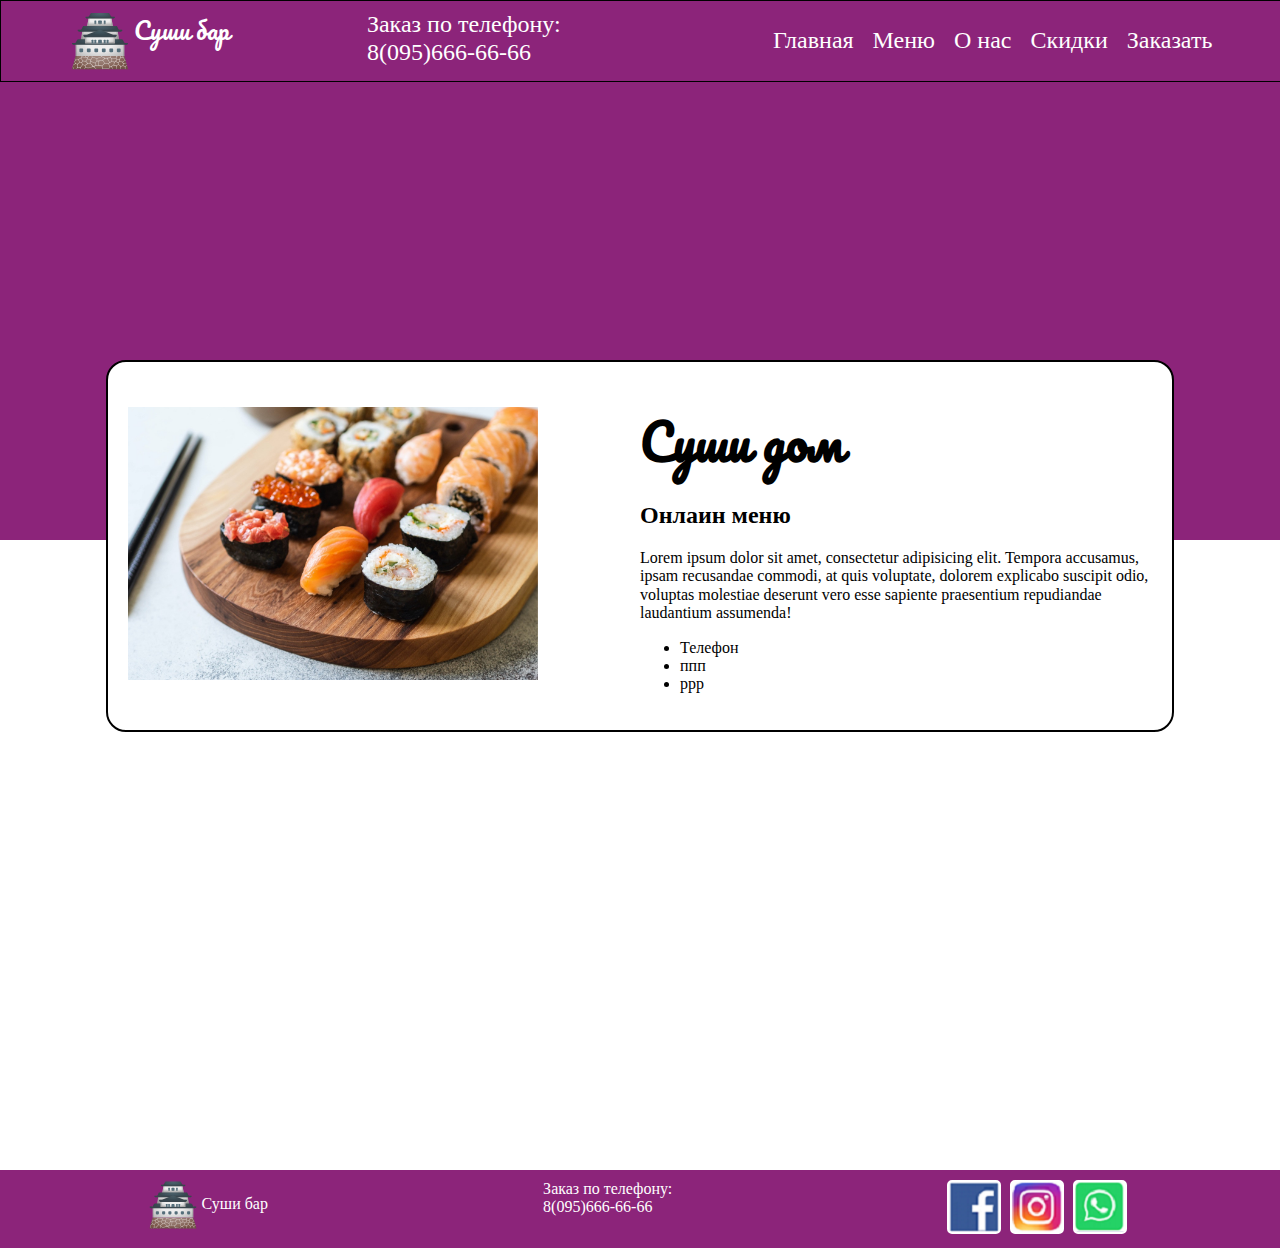
==== index.html @ 568a6767 "Загружены: главная(header, footer)" ====
<!DOCTYPE html>
<html lang="en">
<head>
  <meta charset="UTF-8">
  <meta name="viewport" content="width=device-width, initial-scale=1.0">
  <meta http-equiv="X-UA-Compatible" content="ie=edge">
  <link rel="stylesheet" href="css/normalize.css">
  <link rel="stylesheet" href="css/style.css">

  <title>Суши на дом</title>
</head>
<body>
  <header>
    <div class="header">
      <div class="logo">
        <img src="img/logo.svg" alt="">
        <span>Суши бар</span>
      </div>
      <div class="contact">Заказ по телефону:<br> 8(095)666-66-66</div>
      <div class="menu">
        <div class="conteiner">
            <div class="center">
          <input type="checkbox"id="menu-checkbox">
          <nav role="navigation">
            <label for="menu-checkbox" class="toogle-button" data-open="&#9776;" data-close="&#10006;"></label>
            <ul class="main-menu">
              <li>
                <a href="#">Главная</a>
              </li>
              <li><a href="#">Меню</a></li>
              <li><a href="#">О нас</a></li>
              <li><a href="#">Скидки</a></li>
              <li><a href="order.html">Заказать</a></li>
            </ul>
          </nav>
        </div>
      </div>

      </div>
    </div>

  </header>
  <main>
    <section class="home">
      <div class="home_img">
        <img src="img/pochemu-sushi.jpg" alt="foto">

      </div>
      <div class="home_text">
        <h1>Суши дом</h1>
        <h2>Онлаин меню</h2>
        <p>Lorem ipsum dolor sit amet, consectetur adipisicing elit. Tempora
          accusamus, ipsam recusandae commodi, at quis voluptate, dolorem
           explicabo suscipit odio, voluptas molestiae deserunt vero esse
           sapiente praesentium repudiandae laudantium assumenda!
         </p>
         <ul>
           <li>Телефон</li>
           <li>ппп</li>
           <li>ррр</li>
         </ul>
      </div>
    </section>

  </main>
  <footer>
    <div class="footer">
      <div class="logo">
        <img src="img/logo.svg" alt="">
        <span>Суши бар</span>
      </div>
      <div class="contact">Заказ по телефону:<br> 8(095)666-66-66
      </div>
      <div class="social">
        <a href="#"> <span class="icon icon1"></span></a>
        <a href="#"> <span class="icon icon2"></span></a>
        <a href="#"> <span class="icon icon3"></span></a>
      </div>
    </div>
    <div class="copy">

    </div>

  </footer>

</body>
</html>
---- css/style.css ----
@import url('https://fonts.googleapis.com/css2?family=Pacifico&display=swap');

body{
  width: 100%;

}
header{
  width: 100%;
  height: 60vh;
  background-color: #8c247a;
  position: relative;
}
header .header{
  width: 100%;
  color:#fff;
  background-color: #8c247a;
  border: 1px solid #000;
  position: sticky;
  top: 0;
  z-index: 5;
  display: flex;
  justify-content: space-around;
  align-items: flex-start;
}

header .header .logo img{
  width: 60px;
  vertical-align: middle;
  margin-top: 10px;
}

header .header .logo span{
  font-size: 1.5em;
  font-family: 'Pacifico', cursive;
}

header .header .contact{
  font-size: 1.5em;
  margin-top: 10px;
}

main{
  width: 100%;
  height: 90vh;
}

/* меню */
.conteiner{
  width: 100%;
  padding: 10px;
  /* background-color:#8ec6df; */
  position: relative;
}

.main-menu{
  list-style: none;
  text-align: center;
}

.main-menu li{
  display: inline-block;
  margin-left: 15px;

}

.main-menu li a{
  text-decoration: none;
  color:#fff;
  display: block;
  font-size: 24px;

}
.main-menu li a:hover{
  border-bottom: 2px solid #fff;
  transition: 0.6s;

}
.toogle-button, #menu-checkbox{
  display: none;
font-size: 40px;
}


/* главная */
section.home{
  width: 80%;
  position: relative;
  z-index: 1;
  margin: -180px auto;
  padding: 20px;
  border: 2px solid #000;
  border-radius: 20px;
  background-color: #fff;
  display: flex;
  justify-content: space-around;
  align-items: center;
}
section.home .home_img{
  width: 50%;
}
section.home img{
  width: 80%;

}
section.home .home_text{
  width: 50%;
}
section.home .home_text h1{
  font-family: 'Pacifico', cursive;
  font-size: 3em;
}

footer{
  width: 100%;
  /* height: 50px; */
  background-color: #8c247a;

}
footer .footer{
  display: flex;
  justify-content: space-around;
  color: #fff;
  padding: 10px;
}
footer .footer .logo img{
  width: 50px;
  vertical-align: middle;

}

footer .footer .social .icon{
  width: 50px;
  height: 50px;
  display: inline-block;
  margin-right: 5px;
  background-image: url(../img/social.png);
  border: 2px solid #fff;
  border-radius: 5px;
}

footer .footer .social .icon1{
  background-position: 0px 0px;
}
footer .footer .social .icon2{
  background-position: 232px 0px;
}

footer .footer .social .icon3{
    background-position: 0px 174px;
}


@media screen and (max-width:940px){
  header .header{
    display: block;
  }
  header .header .logo, header .header .contact, header .header .menu{
    width: 100%;
    text-align: center;
  }

}

@media screen and (max-width:600px) {

   header .header{
     background-color: #000;
     color: #fff;
   }
    .main-menu{
      display: none;
  position: fixed;
  top:20px;
  right: 0;
  padding: 20px;
  background-color:  #000;

    }
    .main-menu li{
      display: block;


    }
      .main-menu li a{
        color:#fff;
      }


    .main-menu li a:hover{
      border-bottom: 3px solid #fff;
    }

    .toogle-button{
      display: block;
      position: absolute;
      right: 0px;
      top: 0px;

    }
    #menu-checkbox:checked + nav .main-menu{
     display: block;

    }
    #menu-checkbox + nav .toogle-button::after{
      content: attr(data-open);

    }
    #menu-checkbox:checked + nav .toogle-button::after{
      content: attr(data-close);
  }
}
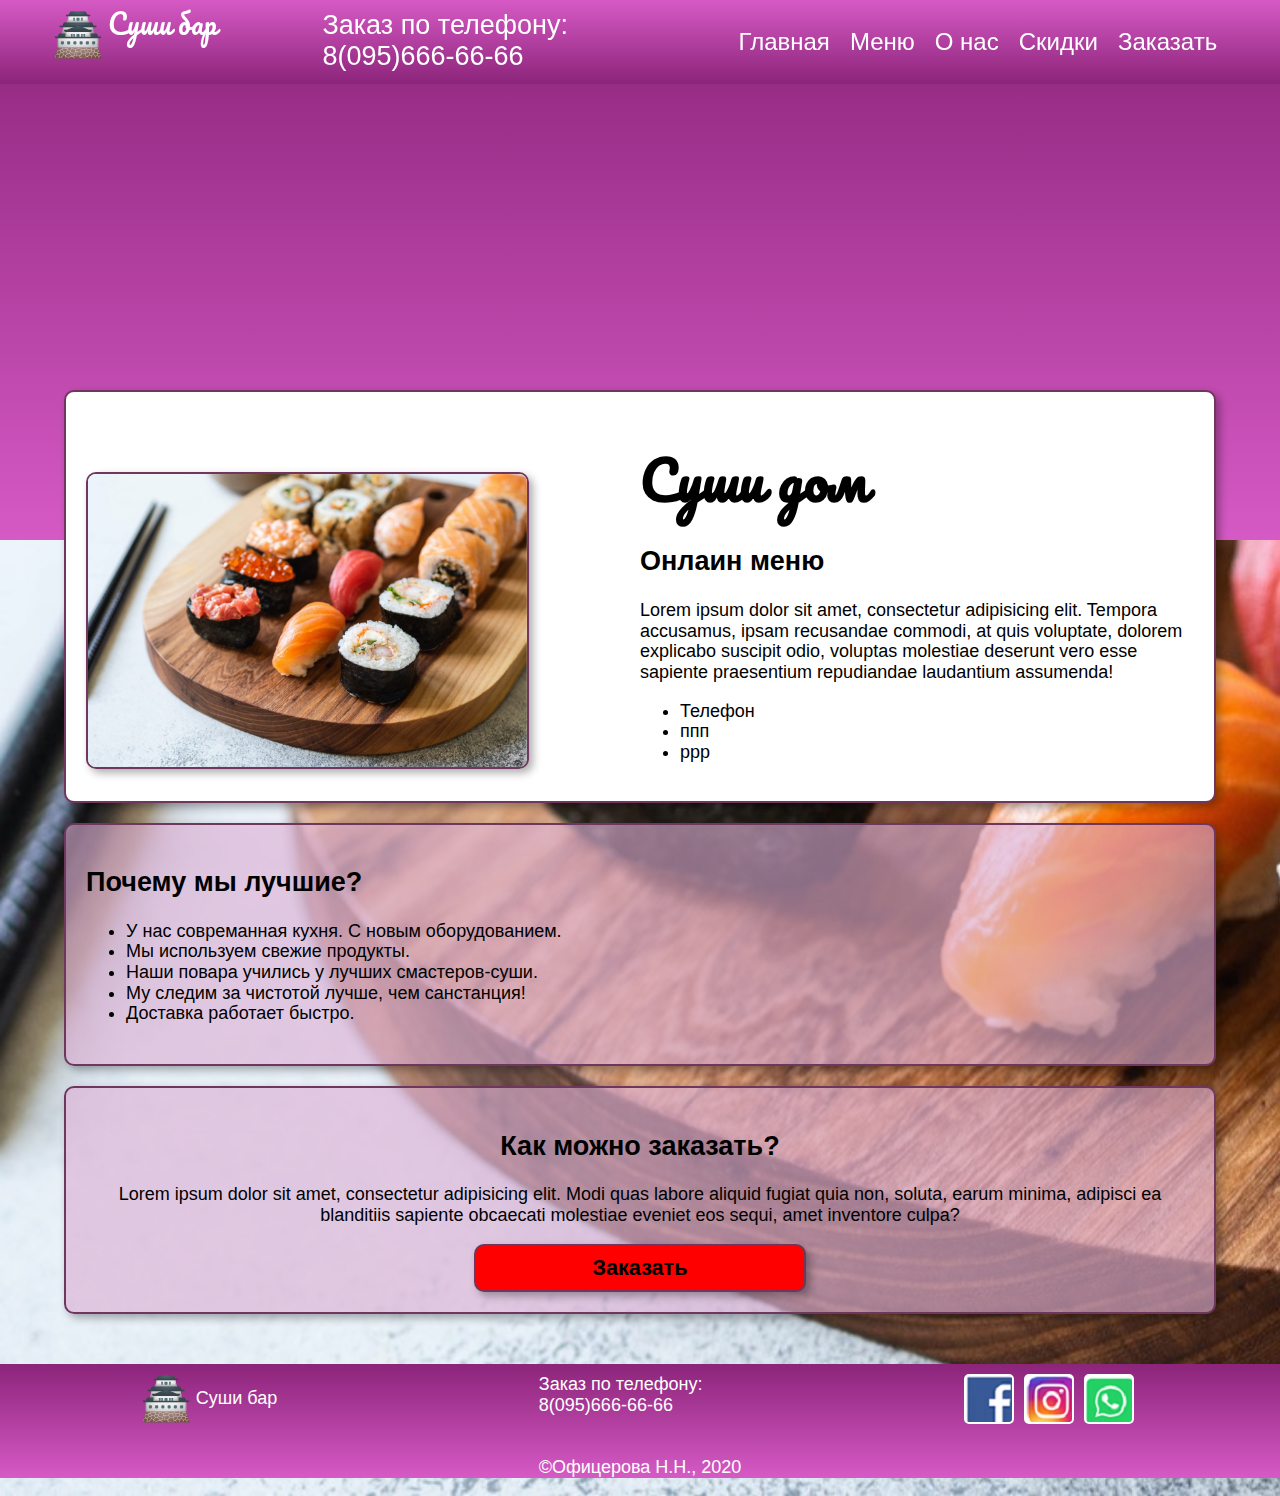
==== commit f303990c: "Новые страницы (заказать и 404)" ====
--- a/index.html
+++ b/index.html
@@ -25,10 +25,10 @@
             <label for="menu-checkbox" class="toogle-button" data-open="&#9776;" data-close="&#10006;"></label>
             <ul class="main-menu">
               <li>
-                <a href="#">Главная</a>
+                <a href="#" class="active">Главная</a>
               </li>
-              <li><a href="#">Меню</a></li>
-              <li><a href="#">О нас</a></li>
+              <li><a href="menu.html">Меню</a></li>
+              <li><a href="about.html">О нас</a></li>
               <li><a href="#">Скидки</a></li>
               <li><a href="order.html">Заказать</a></li>
             </ul>
@@ -41,12 +41,12 @@
 
   </header>
   <main>
-    <section class="home">
-      <div class="home_img">
-        <img src="img/pochemu-sushi.jpg" alt="foto">
+    <section class="home clearfix borderShadov">
+      <div class="home_img left  ">
+        <img src="img/pochemu-sushi.jpg" alt="foto"class="borderShadov">
 
       </div>
-      <div class="home_text">
+      <div class="home_text right">
         <h1>Суши дом</h1>
         <h2>Онлаин меню</h2>
         <p>Lorem ipsum dolor sit amet, consectetur adipisicing elit. Tempora
@@ -60,6 +60,32 @@
            <li>ррр</li>
          </ul>
       </div>
+    </section>
+    <section class="video clearfix borderShadov">
+      <div class="video-text left">
+        <h2>Почему мы лучшие?</h2>
+        <ul>
+          <li>У нас совреманная кухня. С новым оборудованием.</li>
+          <li>Мы используем свежие продукты.</li>
+          <li>Наши повара учились у лучших смастеров-суши.</li>
+          <li>Му следим за чистотой лучше, чем санстанция!</li>
+          <li>Доставка работает быстро.</li>
+        </ul>
+      </div>
+      <div class="video-video right">
+        <iframe width="360" height="195" src="https://www.youtube.com/embed/T6oSECa08k0"
+
+         frameborder="0" allow="accelerometer; autoplay; clipboard-write; encrypted-media; gyroscope; picture-in-picture" allowfullscreen></iframe>
+      </div>
+
+
+    </section>
+    <section class="ord borderShadov">
+      <h2>Как можно заказать?</h2>
+      <p>Lorem ipsum dolor sit amet, consectetur adipisicing elit. Modi quas
+         labore aliquid fugiat quia non, soluta, earum minima, adipisci ea blanditiis
+         sapiente obcaecati molestiae eveniet eos sequi, amet inventore culpa?</p>
+      <button type="button" name="button" class="borderShadov"><a href="order.html">Заказать</a></button>
     </section>
 
   </main>
@@ -78,6 +104,7 @@
       </div>
     </div>
     <div class="copy">
+      <p>&#169;Офицерова Н.Н., 2020</p>
 
     </div>
 
--- a/css/style.css
+++ b/css/style.css
@@ -1,7 +1,13 @@
 @import url('https://fonts.googleapis.com/css2?family=Pacifico&display=swap');
-
+*{
+  box-sizing: border-box;
+}
 body{
   width: 100%;
+  font-family: sans-serif;
+  font-size: 18px;
+    background: url(../img/pochemu-sushi.jpg) no-repeat #f3edf4;
+    background-size: cover;
 
 }
 header{
@@ -9,13 +15,14 @@
   height: 60vh;
   background-color: #8c247a;
   position: relative;
+ background-image: linear-gradient(#8c247a, #d65ac5);
 }
 header .header{
   width: 100%;
   color:#fff;
-  background-color: #8c247a;
-  border: 1px solid #000;
-  position: sticky;
+  background-image: linear-gradient(#d65ac5,#8c247a );
+
+  position: fixed;
   top: 0;
   z-index: 5;
   display: flex;
@@ -24,7 +31,7 @@
 }
 
 header .header .logo img{
-  width: 60px;
+  width: 50px;
   vertical-align: middle;
   margin-top: 10px;
 }
@@ -41,14 +48,14 @@
 
 main{
   width: 100%;
-  height: 90vh;
+  height: auto;
+  padding: 30px 0;
 }
 
 /* меню */
 .conteiner{
   width: 100%;
   padding: 10px;
-  /* background-color:#8ec6df; */
   position: relative;
 }
 
@@ -75,50 +82,102 @@
   transition: 0.6s;
 
 }
+.main-menu li a.active:hover{
+ border-bottom: none;
+ cursor: text;
+}
+
 .toogle-button, #menu-checkbox{
   display: none;
 font-size: 40px;
 }
-
+/* общие стили */
+section{
+    width: 90%;
+    padding: 20px;
+    margin: 0 auto;
+    margin-bottom: 20px;
+    background-color:  rgba(219, 174, 211, 0.62);
+}
+.borderShadov{
+  border: 2px solid #70375e;
+  border-radius: 10px;
+  box-shadow: 4px 4px 8px 0px rgba(1, 1, 1, 0.32);
+}
+.left{
+  width: 50%;
+  float: left;
+}
+.right{
+  width: 50%;
+    float: right;
+}
+button{
+ width: 30%;
+ padding: 10px;
+ background-color: red;
+ border-radius: 15px;
+ font-size: 1.2em;
+ font-weight: bold;
+ margin: auto;
+}
+
+button a{
+ color:#000;
+ text-decoration: none;
+}
 
 /* главная */
 section.home{
-  width: 80%;
+  /* width: 80%; */
   position: relative;
   z-index: 1;
   margin: -180px auto;
-  padding: 20px;
-  border: 2px solid #000;
-  border-radius: 20px;
   background-color: #fff;
-  display: flex;
-  justify-content: space-around;
-  align-items: center;
-}
-section.home .home_img{
-  width: 50%;
-}
-section.home img{
+}
+
+.home .home_img img{
   width: 80%;
-
-}
-section.home .home_text{
-  width: 50%;
+  margin-top: 60px;
+
+
+}
+
+.clearfix::before, .clearfix::after{
+  content: " ";
+  display: table;
+}
+.clearfix::after{
+  clear: both;
 }
 section.home .home_text h1{
   font-family: 'Pacifico', cursive;
   font-size: 3em;
 }
+/* секция видео */
+section.video{
+
+  margin-top: 200px;
+  padding: 20px;
+
+}
+
+
+/* секция видео */
+.ord{
+  text-align: center;
+}
+  /* кнопка */
 
 footer{
   width: 100%;
-  /* height: 50px; */
-  background-color: #8c247a;
+  background-image: linear-gradient(#8c247a, #d65ac5);
 
 }
 footer .footer{
   display: flex;
   justify-content: space-around;
+  flex-wrap: wrap;
   color: #fff;
   padding: 10px;
 }
@@ -148,6 +207,10 @@
 footer .footer .social .icon3{
     background-position: 0px 174px;
 }
+footer .copy p{
+  color:#fff;
+  text-align: center;
+}
 
 
 @media screen and (max-width:940px){
@@ -158,22 +221,35 @@
     width: 100%;
     text-align: center;
   }
+  .left, .right{
+    width: 100%;
+  }
+  .home_img{
+    text-align: center;
+  }
+  .video-video, .video-text, .ord{
+    text-align: center;
+  }
+  .video-text ul{
+    text-align: left;
+  }
 
 }
 
 @media screen and (max-width:600px) {
 
    header .header{
-     background-color: #000;
+     background-color: #8c247a;
      color: #fff;
    }
     .main-menu{
       display: none;
   position: fixed;
-  top:20px;
+  top:30px;
   right: 0;
   padding: 20px;
-  background-color:  #000;
+  background-color:  #8c247a;
+  border-radius: 15px;
 
     }
     .main-menu li{
@@ -194,13 +270,40 @@
       display: block;
       position: absolute;
       right: 0px;
-      top: 0px;
+      top: -130px;
 
     }
     #menu-checkbox:checked + nav .main-menu{
      display: block;
-
-    }
+       animation: menuAnim 2s linear 1;
+    }
+    @keyframes menuAnim {
+  0%{
+    right:-160px;
+  }
+  50%{
+    right:-80px;
+  }
+  100%{
+    right:0px;
+  }
+}
+#menu-checkbox + nav .main-menu{
+ display: block;
+   animation: meAnim 2s linear 1  forwards ;
+}
+@keyframes meAnim {
+0%{
+right:0px;
+}
+50%{
+right:-80px;
+}
+100%{
+right:-160px;
+}
+}
+
     #menu-checkbox + nav .toogle-button::after{
       content: attr(data-open);
 
@@ -208,4 +311,18 @@
     #menu-checkbox:checked + nav .toogle-button::after{
       content: attr(data-close);
   }
-}
+  section{
+    width: 100%;
+  }
+  .ord button{
+    width: 60%;
+  }
+}
+@media screen and (max-width:445px){
+  section.video{
+    display: none;
+  }
+  section.ord{
+    margin-top: 200px;
+  }
+}
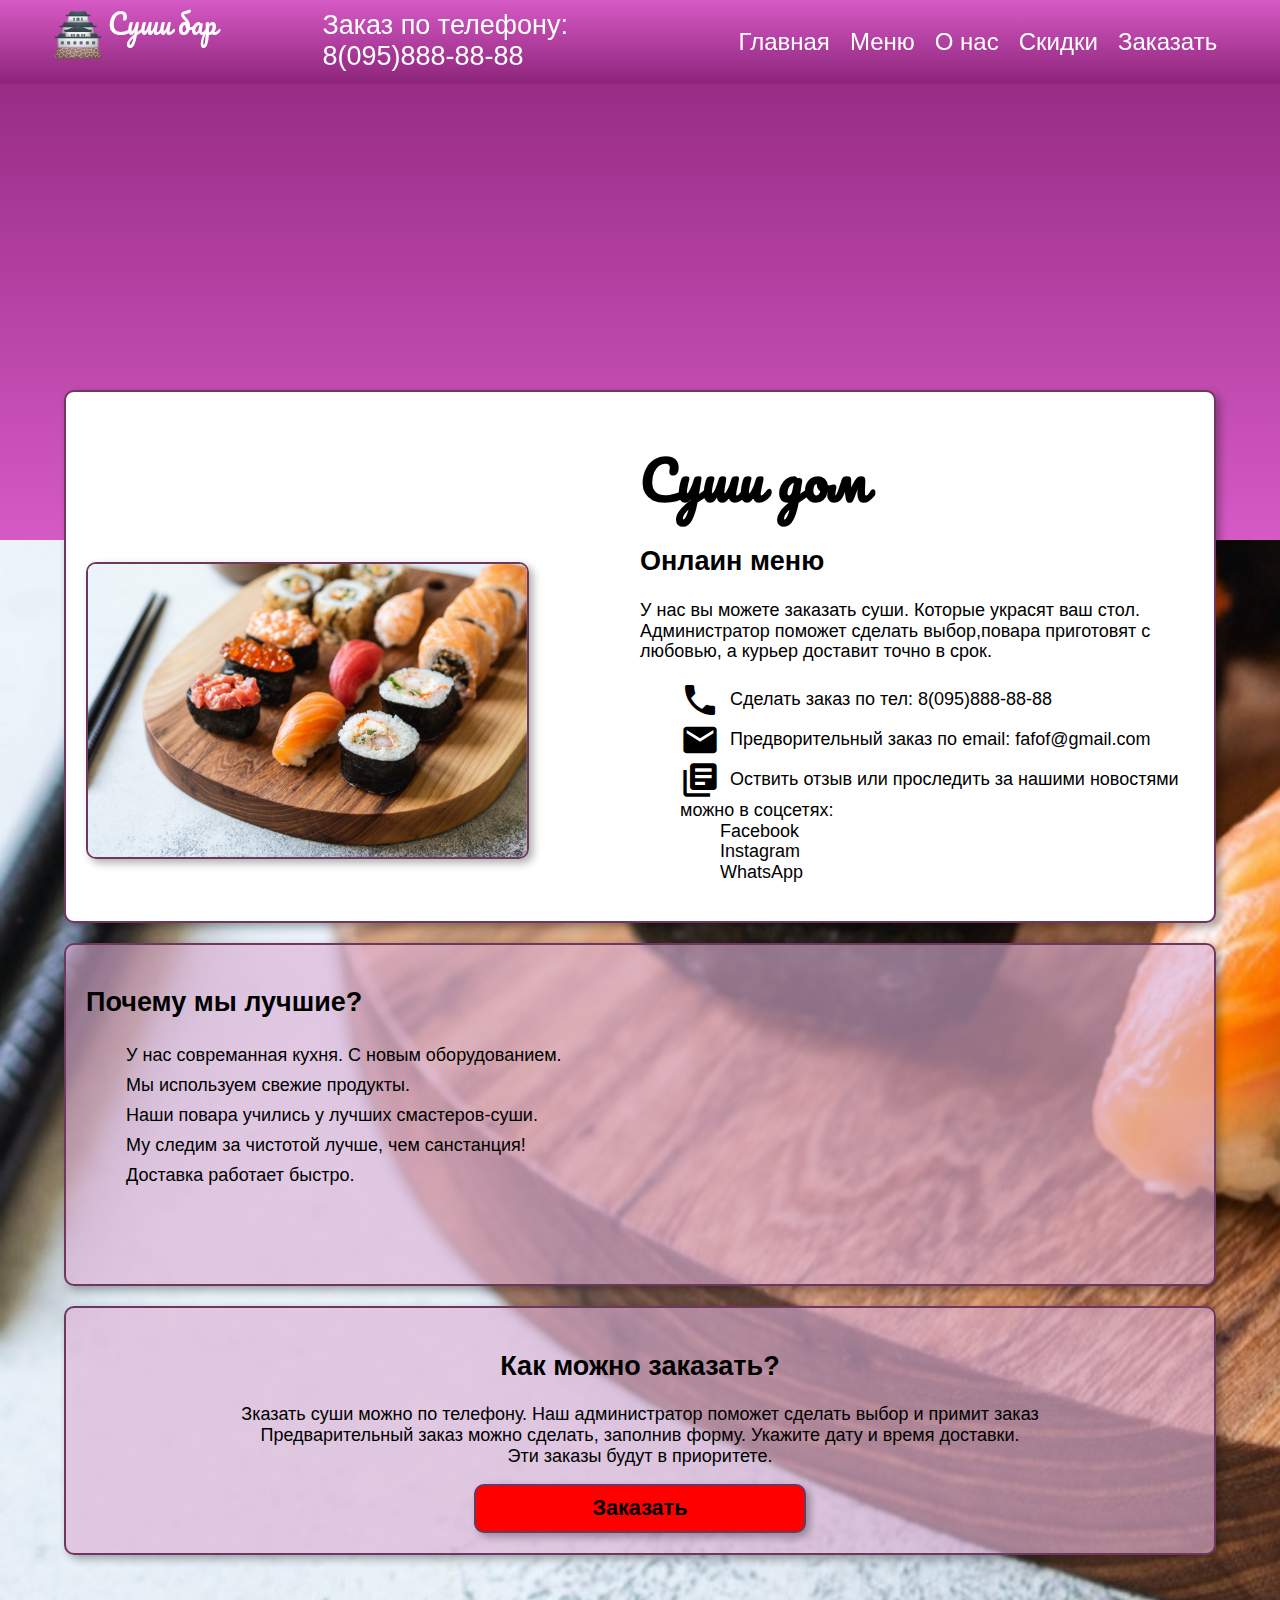
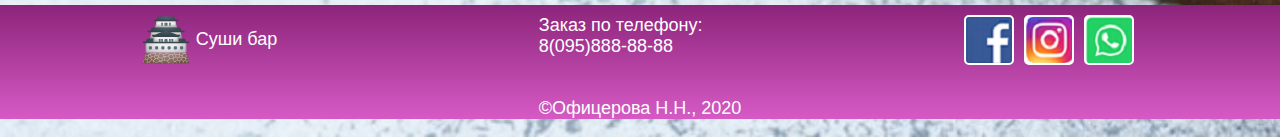
==== commit f21fe110: "ttttt" ====
--- a/index.html
+++ b/index.html
@@ -4,9 +4,11 @@
   <meta charset="UTF-8">
   <meta name="viewport" content="width=device-width, initial-scale=1.0">
   <meta http-equiv="X-UA-Compatible" content="ie=edge">
+  <!-- <link rel="stylesheet" href="https://cdnjs.cloudflare.com/ajax/libs/materialize/1.0.0/css/materialize.min.css"> -->
+  <link href="https://fonts.googleapis.com/icon?family=Material+Icons" rel="stylesheet">
   <link rel="stylesheet" href="css/normalize.css">
   <link rel="stylesheet" href="css/style.css">
-
+  <link rel="icon" href="img/favicon.ico" type="image/x-icon">
   <title>Суши на дом</title>
 </head>
 <body>
@@ -16,7 +18,7 @@
         <img src="img/logo.svg" alt="">
         <span>Суши бар</span>
       </div>
-      <div class="contact">Заказ по телефону:<br> 8(095)666-66-66</div>
+      <div class="contact">Заказ по телефону:<br> 8(095)888-88-88</div>
       <div class="menu">
         <div class="conteiner">
             <div class="center">
@@ -29,7 +31,7 @@
               </li>
               <li><a href="menu.html">Меню</a></li>
               <li><a href="about.html">О нас</a></li>
-              <li><a href="#">Скидки</a></li>
+              <li><a href="sale.html">Скидки</a></li>
               <li><a href="order.html">Заказать</a></li>
             </ul>
           </nav>
@@ -49,15 +51,20 @@
       <div class="home_text right">
         <h1>Суши дом</h1>
         <h2>Онлаин меню</h2>
-        <p>Lorem ipsum dolor sit amet, consectetur adipisicing elit. Tempora
-          accusamus, ipsam recusandae commodi, at quis voluptate, dolorem
-           explicabo suscipit odio, voluptas molestiae deserunt vero esse
-           sapiente praesentium repudiandae laudantium assumenda!
+        <p>У нас вы можете заказать суши. Которые украсят ваш стол. <br>
+          Администратор поможет сделать выбор,повара приготовят с любовью, а курьер доставит точно в срок.
          </p>
          <ul>
-           <li>Телефон</li>
-           <li>ппп</li>
-           <li>ррр</li>
+           <li><i class="material-icons">call</i>Сделать заказ по  тел: 8(095)888-88-88 </li>
+          <li><i class="material-icons">local_post_office</i>Предворительный заказ по email: fafof@gmail.com </li>
+          <li><i class="material-icons">library_books</i>Оствить отзыв или проследить за нашими новостями можно в соцсетях:
+             <ul>
+               <li><a href="#">Facebook</a></li>
+               <li><a href="#">Instagram</a></li>
+               <li><a href="#">WhatsApp</a></li>
+             </ul>
+          </li>
+
          </ul>
       </div>
     </section>
@@ -73,18 +80,20 @@
         </ul>
       </div>
       <div class="video-video right">
-        <iframe width="360" height="195" src="https://www.youtube.com/embed/T6oSECa08k0"
-
-         frameborder="0" allow="accelerometer; autoplay; clipboard-write; encrypted-media; gyroscope; picture-in-picture" allowfullscreen></iframe>
+      <div class="videobox">
+        <iframe width="360" height="295" src="https://www.youtube.com/embed/T6oSECa08k0"
+        frameborder="0" allow="accelerometer; autoplay; clipboard-write; encrypted-media;
+           gyroscope; picture-in-picture" allowfullscreen></iframe>
+      </div>
       </div>
 
 
     </section>
     <section class="ord borderShadov">
       <h2>Как можно заказать?</h2>
-      <p>Lorem ipsum dolor sit amet, consectetur adipisicing elit. Modi quas
-         labore aliquid fugiat quia non, soluta, earum minima, adipisci ea blanditiis
-         sapiente obcaecati molestiae eveniet eos sequi, amet inventore culpa?</p>
+      <p>Зказать суши можно по телефону. Наш администратор поможет сделать выбор и примит заказ<br>
+      Предварительный заказ можно сделать, заполнив форму. Укажите дату и время доставки.<br>
+    Эти заказы будут в приоритете.</p>
       <button type="button" name="button" class="borderShadov"><a href="order.html">Заказать</a></button>
     </section>
 
@@ -95,7 +104,7 @@
         <img src="img/logo.svg" alt="">
         <span>Суши бар</span>
       </div>
-      <div class="contact">Заказ по телефону:<br> 8(095)666-66-66
+      <div class="contact">Заказ по телефону:<br> 8(095)888-88-88
       </div>
       <div class="social">
         <a href="#"> <span class="icon icon1"></span></a>
--- a/css/style.css
+++ b/css/style.css
@@ -138,9 +138,42 @@
 
 .home .home_img img{
   width: 80%;
-  margin-top: 60px;
-
-
+  margin-top: 150px;
+
+
+
+}
+ ul li{
+  list-style: none;
+}
+.video-text ul>li::before{
+
+  content: " ";
+  display: inline-block;
+  width: 30px;
+  height: 30px;
+  background-size: 30px;
+  background-image: url(../img/check.png);
+  background-repeat: no-repeat;
+  margin-right: 10px;
+  vertical-align: middle;
+  margin-left: -40px;
+
+}
+
+.home_text ul li i{
+  vertical-align: middle;
+  margin-right: 10px;
+  font-size: 40px;
+}
+
+.home_text ul li a{
+  color: #000;
+  text-decoration: none;
+}
+
+.home_text ul li a:hover{
+  color: #8c247a;
 }
 
 .clearfix::before, .clearfix::after{
@@ -150,7 +183,7 @@
 .clearfix::after{
   clear: both;
 }
-section.home .home_text h1{
+ h1{
   font-family: 'Pacifico', cursive;
   font-size: 3em;
 }
@@ -159,6 +192,14 @@
 
   margin-top: 200px;
   padding: 20px;
+
+}
+.videobox{
+  width: 90%;
+  margin: 0 auto;
+}
+.videobox iframe{
+  width: 100%;
 
 }
 
@@ -198,14 +239,14 @@
 }
 
 footer .footer .social .icon1{
-  background-position: 0px 0px;
+  background-position: -2px -2px;
 }
 footer .footer .social .icon2{
-  background-position: 232px 0px;
+  background-position: 230px -2px;
 }
 
 footer .footer .social .icon3{
-    background-position: 0px 174px;
+    background-position: 0px 172px;
 }
 footer .copy p{
   color:#fff;
@@ -244,8 +285,8 @@
    }
     .main-menu{
       display: none;
-  position: fixed;
-  top:30px;
+  position: absolute;
+  top:0px;
   right: 0;
   padding: 20px;
   background-color:  #8c247a;
@@ -319,9 +360,9 @@
   }
 }
 @media screen and (max-width:445px){
-  section.video{
+  /* section.video{
     display: none;
-  }
+  } */
   section.ord{
     margin-top: 200px;
   }
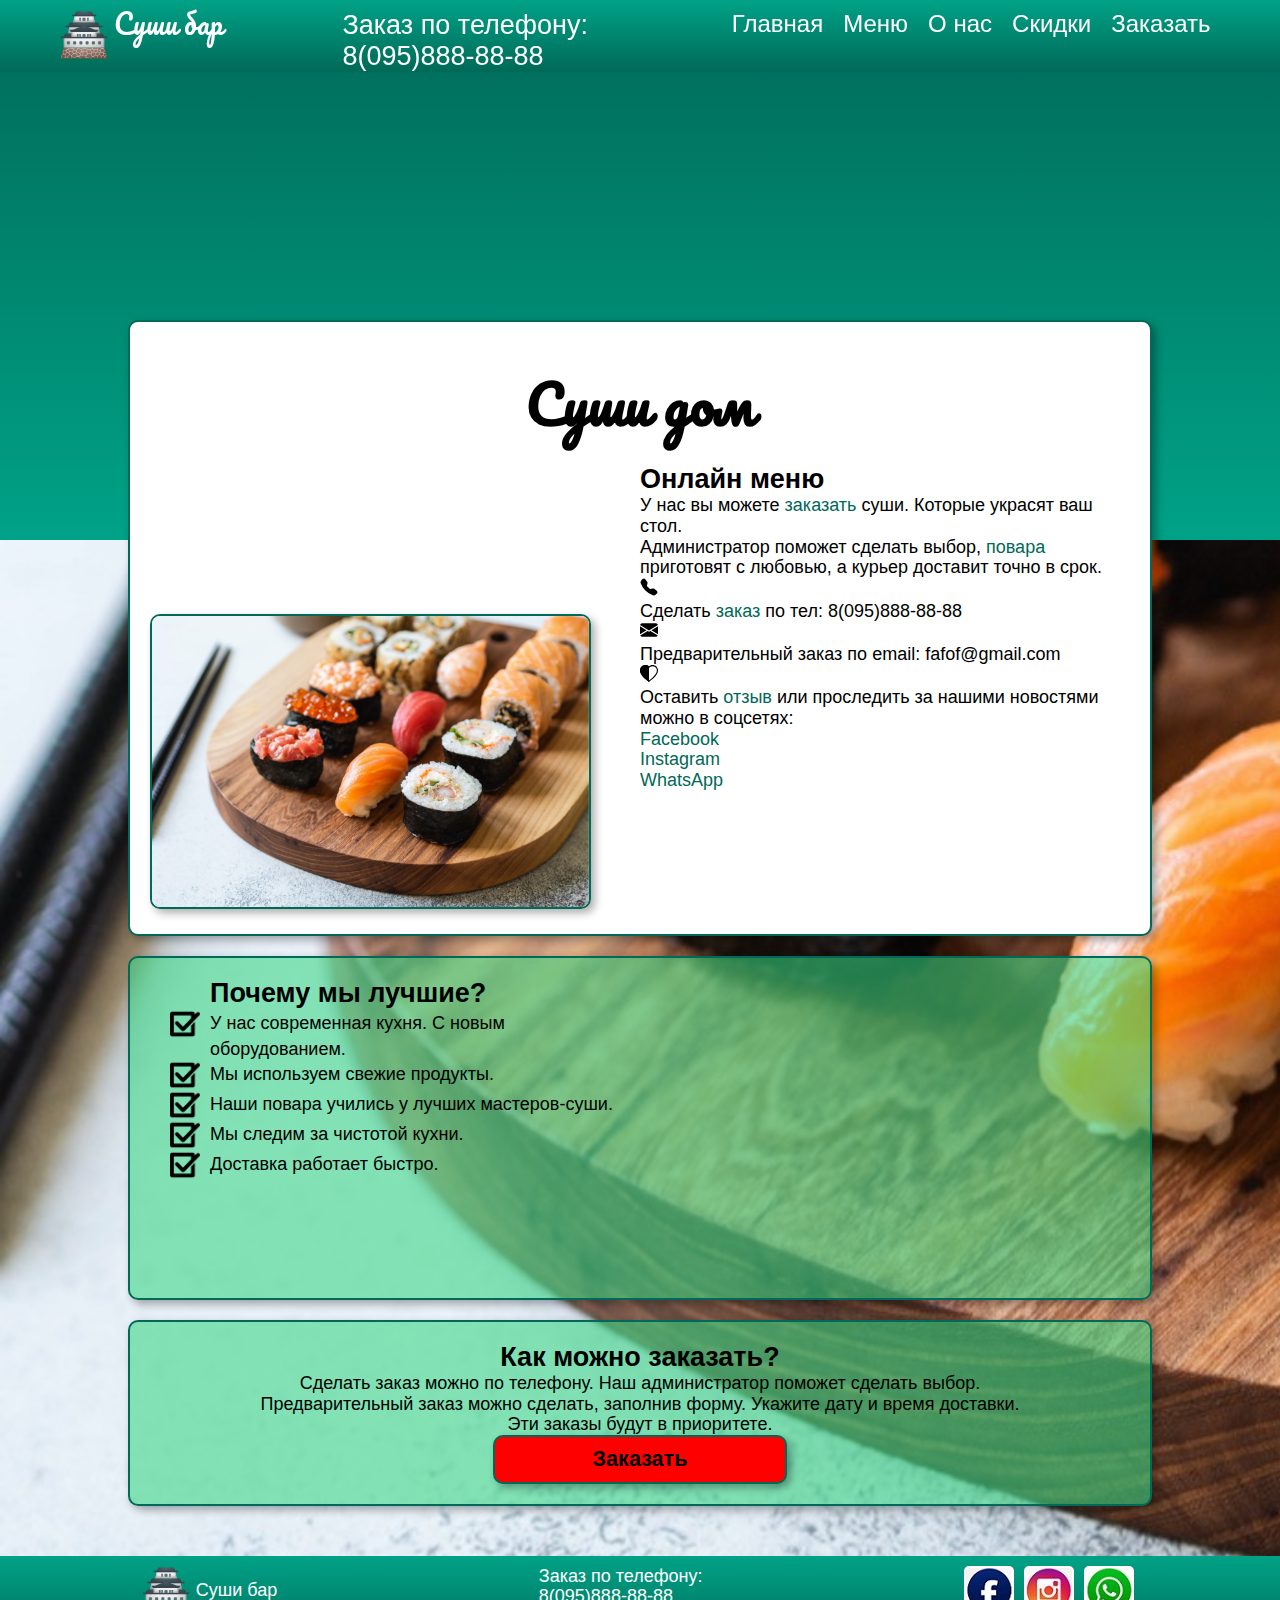
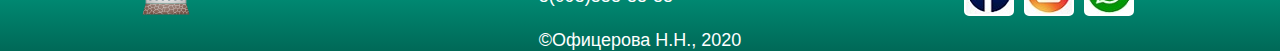
==== commit 083d58f3: "Исправлены ошибки" ====
--- a/index.html
+++ b/index.html
@@ -5,7 +5,8 @@
   <meta name="viewport" content="width=device-width, initial-scale=1.0">
   <meta http-equiv="X-UA-Compatible" content="ie=edge">
   <!-- <link rel="stylesheet" href="https://cdnjs.cloudflare.com/ajax/libs/materialize/1.0.0/css/materialize.min.css"> -->
-  <link href="https://fonts.googleapis.com/icon?family=Material+Icons" rel="stylesheet">
+  <!-- <link href="https://fonts.googleapis.com/icon?family=Material+Icons" rel="stylesheet"> -->
+   <link rel="stylesheet" href="https://cdn.jsdelivr.net/npm/bootstrap@4.5.3/dist/css/bootstrap.min.css" integrity="sha384-TX8t27EcRE3e/ihU7zmQxVncDAy5uIKz4rEkgIXeMed4M0jlfIDPvg6uqKI2xXr2" crossorigin="anonymous">
   <link rel="stylesheet" href="css/normalize.css">
   <link rel="stylesheet" href="css/style.css">
   <link rel="icon" href="img/favicon.ico" type="image/x-icon">
@@ -44,38 +45,68 @@
   </header>
   <main>
     <section class="home clearfix borderShadov">
+      <h1>Суши дом</h1>
       <div class="home_img left  ">
         <img src="img/pochemu-sushi.jpg" alt="foto"class="borderShadov">
 
       </div>
       <div class="home_text right">
-        <h1>Суши дом</h1>
-        <h2>Онлаин меню</h2>
-        <p>У нас вы можете заказать суши. Которые украсят ваш стол. <br>
-          Администратор поможет сделать выбор,повара приготовят с любовью, а курьер доставит точно в срок.
+
+        <h2>Онлайн меню</h2>
+        <p>У нас вы можете <a href="order.html">заказать</a> суши. Которые украсят ваш стол. <br>
+          Администратор поможет сделать выбор, <a href="about.html">повара</a> приготовят с любовью, а курьер доставит точно в срок.
          </p>
-         <ul>
-           <li><i class="material-icons">call</i>Сделать заказ по  тел: 8(095)888-88-88 </li>
-          <li><i class="material-icons">local_post_office</i>Предворительный заказ по email: fafof@gmail.com </li>
-          <li><i class="material-icons">library_books</i>Оствить отзыв или проследить за нашими новостями можно в соцсетях:
-             <ul>
-               <li><a href="#">Facebook</a></li>
-               <li><a href="#">Instagram</a></li>
-               <li><a href="#">WhatsApp</a></li>
-             </ul>
-          </li>
+         <div class="container">
+           <div class="row">
+             <div class="col-1">
+               <svg width="1em" height="1em" viewBox="0 0 16 16" class="bi bi-telephone-fill" fill="currentColor" xmlns="http://www.w3.org/2000/svg">
+                <path fill-rule="evenodd" d="M2.267.98a1.636 1.636 0 0 1 2.448.152l1.681 2.162c.309.396.418.913.296 1.4l-.513 2.053a.636.636 0 0 0 .167.604L8.65 9.654a.636.636 0 0 0 .604.167l2.052-.513a1.636 1.636 0 0 1 1.401.296l2.162 1.681c.777.604.849 1.753.153 2.448l-.97.97c-.693.693-1.73.998-2.697.658a17.47 17.47 0 0 1-6.571-4.144A17.47 17.47 0 0 1 .639 4.646c-.34-.967-.035-2.004.658-2.698l.97-.969z"/>
+               </svg>
 
-         </ul>
+             </div>
+             <div class="col-11">
+               Сделать <a href="order.html">заказ</a> по  тел: 8(095)888-88-88
+             </div>
+             <div class="col-1">
+               <svg width="1em" height="1em" viewBox="0 0 16 16" class="bi bi-envelope-fill" fill="currentColor" xmlns="http://www.w3.org/2000/svg">
+                <path fill-rule="evenodd" d="M.05 3.555A2 2 0 0 1 2 2h12a2 2 0 0 1 1.95 1.555L8 8.414.05 3.555zM0 4.697v7.104l5.803-3.558L0 4.697zM6.761 8.83l-6.57 4.027A2 2 0 0 0 2 14h12a2 2 0 0 0 1.808-1.144l-6.57-4.027L8 9.586l-1.239-.757zm3.436-.586L16 11.801V4.697l-5.803 3.546z"/>
+               </svg>
+             </div>
+             <div class="col-11">
+               Предварительный  заказ по email: fafof@gmail.com
+             </div>
+             <div class="col-1">
+               <svg width="1em" height="1em" viewBox="0 0 16 16" class="bi bi-heart-half" fill="currentColor" xmlns="http://www.w3.org/2000/svg">
+                <path fill-rule="evenodd" d="M8 1.314C3.562-3.248-7.534 4.735 8 15V1.314z"/>
+                <path fill-rule="evenodd" d="M8 2.748l-.717-.737C5.6.281 2.514.878 1.4 3.053c-.523 1.023-.641 2.5.314 4.385.92 1.815 2.834 3.989 6.286 6.357 3.452-2.368 5.365-4.542 6.286-6.357.955-1.886.838-3.362.314-4.385C13.486.878 10.4.28 8.717 2.01L8 2.748zM8 15C-7.333 4.868 3.279-3.04 7.824 1.143c.06.055.119.112.176.171a3.12 3.12 0 0 1 .176-.17C12.72-3.042 23.333 4.867 8 15z"/>
+               </svg>
+             </div>
+             <div class="col-11">
+               Оставить <a href="about.html">отзыв</a> или проследить за нашими новостями можно в соцсетях:
+             </div>
+             <div class="col-10 offset-2">
+               <a href="#">Facebook</a>
+             </div>
+             <div class="col-10 offset-2">
+               <a href="#">Instagram</a>
+             </div>
+             <div class="col-10 offset-2">
+               <a href="#">WhatsApp</a>
+             </div>
+
+           </div>
+         </div>
+        
       </div>
     </section>
     <section class="video clearfix borderShadov">
       <div class="video-text left">
         <h2>Почему мы лучшие?</h2>
         <ul>
-          <li>У нас совреманная кухня. С новым оборудованием.</li>
+          <li>У нас современная кухня. С новым оборудованием.</li>
           <li>Мы используем свежие продукты.</li>
-          <li>Наши повара учились у лучших смастеров-суши.</li>
-          <li>Му следим за чистотой лучше, чем санстанция!</li>
+          <li>Наши повара учились у лучших мастеров-суши.</li>
+          <li>Мы следим за чистотой кухни.</li>
           <li>Доставка работает быстро.</li>
         </ul>
       </div>
@@ -91,7 +122,7 @@
     </section>
     <section class="ord borderShadov">
       <h2>Как можно заказать?</h2>
-      <p>Зказать суши можно по телефону. Наш администратор поможет сделать выбор и примит заказ<br>
+      <p>Сделать заказ можно по телефону. Наш администратор поможет сделать выбор.<br>
       Предварительный заказ можно сделать, заполнив форму. Укажите дату и время доставки.<br>
     Эти заказы будут в приоритете.</p>
       <button type="button" name="button" class="borderShadov"><a href="order.html">Заказать</a></button>
--- a/css/style.css
+++ b/css/style.css
@@ -1,6 +1,8 @@
 @import url('https://fonts.googleapis.com/css2?family=Pacifico&display=swap');
 *{
   box-sizing: border-box;
+  margin: 0;
+  padding: 0;
 }
 body{
   width: 100%;
@@ -13,14 +15,14 @@
 header{
   width: 100%;
   height: 60vh;
-  background-color: #8c247a;
+  /* background-color:#1E796A; */
   position: relative;
- background-image: linear-gradient(#8c247a, #d65ac5);
+ background-image: linear-gradient(#006957,#00A287);
 }
 header .header{
   width: 100%;
   color:#fff;
-  background-image: linear-gradient(#d65ac5,#8c247a );
+  background-image: linear-gradient(#00A287,#006957);
 
   position: fixed;
   top: 0;
@@ -93,14 +95,14 @@
 }
 /* общие стили */
 section{
-    width: 90%;
+    width: 80%;
     padding: 20px;
     margin: 0 auto;
     margin-bottom: 20px;
-    background-color:  rgba(219, 174, 211, 0.62);
+    background-color: rgba(53, 215, 131, 0.57);
 }
 .borderShadov{
-  border: 2px solid #70375e;
+  border: 2px solid #006957;
   border-radius: 10px;
   box-shadow: 4px 4px 8px 0px rgba(1, 1, 1, 0.32);
 }
@@ -126,18 +128,36 @@
  color:#000;
  text-decoration: none;
 }
+h1{
+  width: 80%;
+  margin: 30px auto;
+  text-align: center;
+  margin-bottom: 30px;
+  font-family: 'Pacifico', cursive;
+  font-size: 3em;
+}
+a{
+  text-decoration: none;
+  color:#006957;
+
+}
+a:hover{
+  text-decoration: none;
+  color: #00A287;
+    transition: 0.5s;
+}
 
 /* главная */
 section.home{
   /* width: 80%; */
   position: relative;
   z-index: 1;
-  margin: -180px auto;
+  margin: -250px auto;
   background-color: #fff;
 }
 
 .home .home_img img{
-  width: 80%;
+  width: 90%;
   margin-top: 150px;
 
 
@@ -161,20 +181,7 @@
 
 }
 
-.home_text ul li i{
-  vertical-align: middle;
-  margin-right: 10px;
-  font-size: 40px;
-}
-
-.home_text ul li a{
-  color: #000;
-  text-decoration: none;
-}
-
-.home_text ul li a:hover{
-  color: #8c247a;
-}
+
 
 .clearfix::before, .clearfix::after{
   content: " ";
@@ -183,14 +190,11 @@
 .clearfix::after{
   clear: both;
 }
- h1{
-  font-family: 'Pacifico', cursive;
-  font-size: 3em;
-}
+
 /* секция видео */
 section.video{
 
-  margin-top: 200px;
+  margin-top: 270px;
   padding: 20px;
 
 }
@@ -202,17 +206,21 @@
   width: 100%;
 
 }
+.video-text{
+  padding-left: 60px;
+}
 
 
 /* секция видео */
 .ord{
   text-align: center;
+  /* margin-top: 20px; */
 }
   /* кнопка */
 
 footer{
   width: 100%;
-  background-image: linear-gradient(#8c247a, #d65ac5);
+  background-image: linear-gradient(#00A287,#006957);
 
 }
 footer .footer{
@@ -233,20 +241,20 @@
   height: 50px;
   display: inline-block;
   margin-right: 5px;
-  background-image: url(../img/social.png);
+  background-image: url(../img/icon-social.jpg);
   border: 2px solid #fff;
   border-radius: 5px;
 }
 
 footer .footer .social .icon1{
-  background-position: -2px -2px;
+  background-position: -5px -3px ;
 }
 footer .footer .social .icon2{
-  background-position: 230px -2px;
+  background-position: 46px -3px;
 }
 
 footer .footer .social .icon3{
-    background-position: 0px 172px;
+    background-position: -57px -3px;
 }
 footer .copy p{
   color:#fff;
@@ -262,11 +270,15 @@
     width: 100%;
     text-align: center;
   }
+  section.home{
+    margin-top: -200px;
+  }
   .left, .right{
     width: 100%;
   }
   .home_img{
     text-align: center;
+    margin-top: -100px;
   }
   .video-video, .video-text, .ord{
     text-align: center;
@@ -274,13 +286,16 @@
   .video-text ul{
     text-align: left;
   }
+  section{
+    width: 90%;
+  }
 
 }
 
 @media screen and (max-width:600px) {
 
    header .header{
-     background-color: #8c247a;
+     background-color:  #006957;
      color: #fff;
    }
     .main-menu{
@@ -289,7 +304,7 @@
   top:0px;
   right: 0;
   padding: 20px;
-  background-color:  #8c247a;
+  background-color:   #006957;
   border-radius: 15px;
 
     }
@@ -358,12 +373,19 @@
   .ord button{
     width: 60%;
   }
+  .home .home_img img{
+    margin-top: 70px;
+}
+h1{
+  margin-top: -10px;
+  margin-bottom: 40px;
 }
 @media screen and (max-width:445px){
   /* section.video{
     display: none;
   } */
-  section.ord{
-    margin-top: 200px;
-  }
-}
+  /* .home .home_img img{
+    margin-top: 20px;
+  } */
+
+}
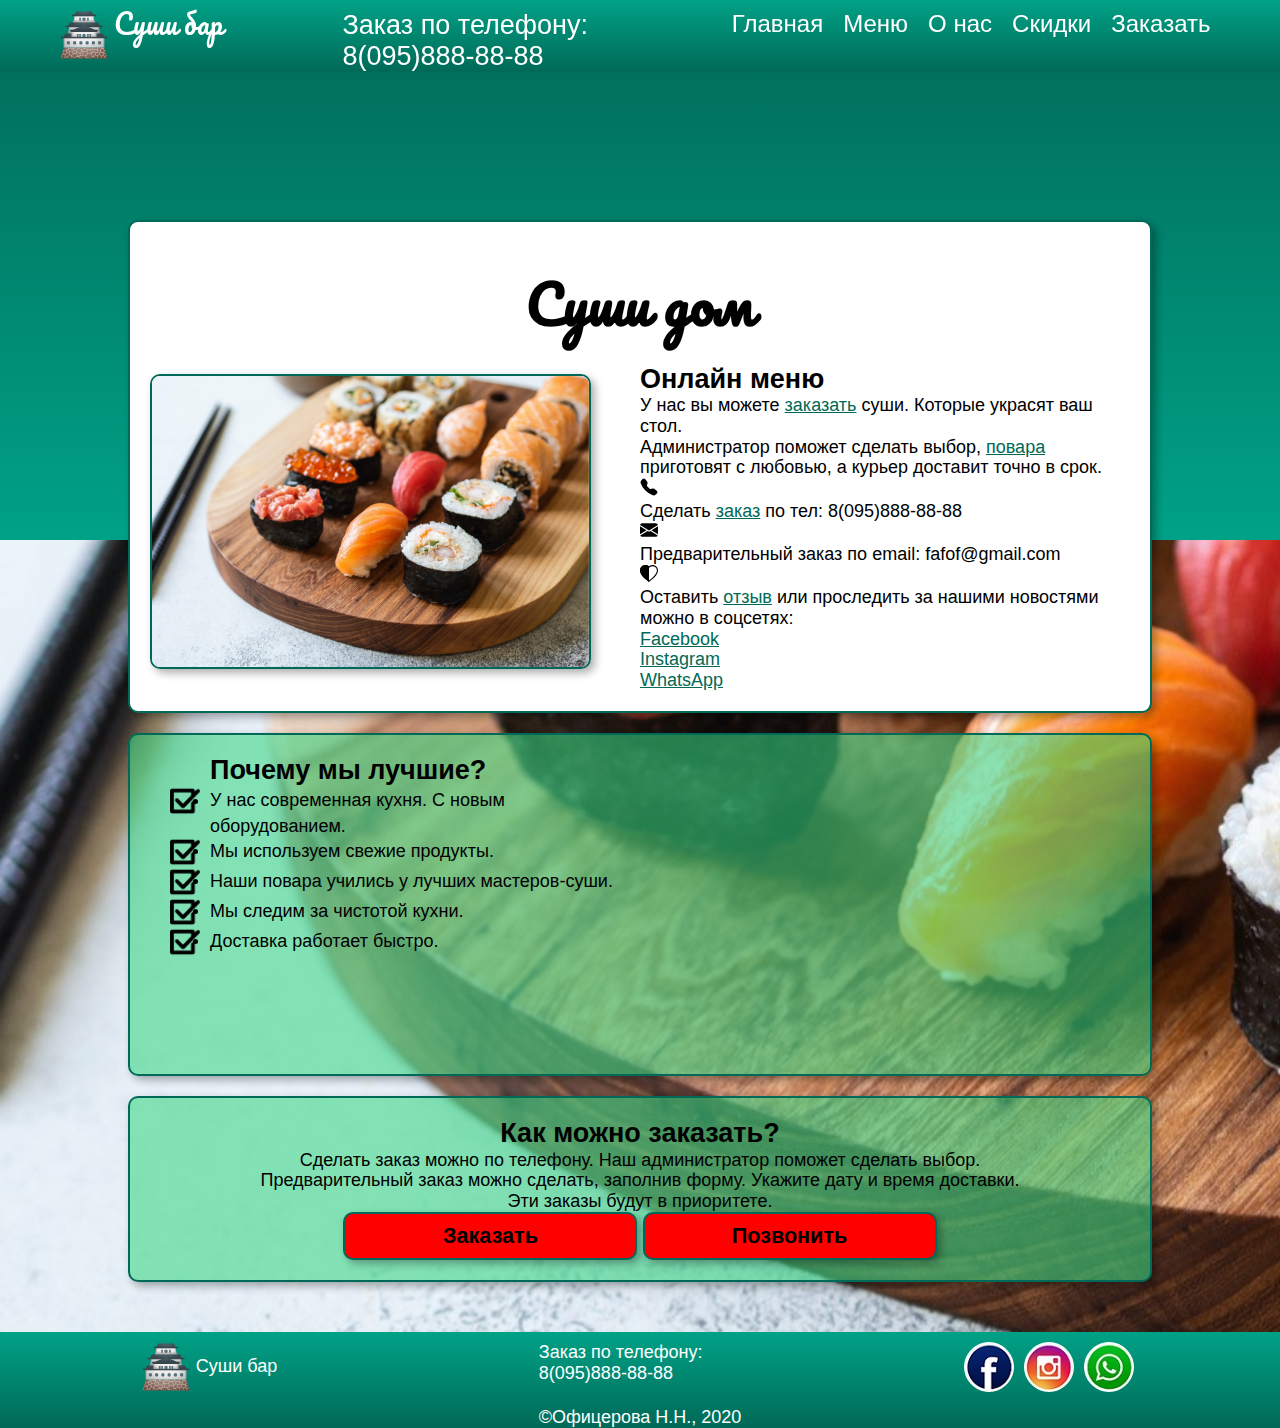
==== commit ac3ba4f7: "ww" ====
--- a/index.html
+++ b/index.html
@@ -47,8 +47,8 @@
     <section class="home clearfix borderShadov">
       <h1>Суши дом</h1>
       <div class="home_img left  ">
-        <img src="img/pochemu-sushi.jpg" alt="foto"class="borderShadov">
-
+        <img src="img/pochemu-sushi.jpg" alt="foto"class="imag1 borderShadov">
+        <!-- <img src="img/product.jpg" alt="foto" class=" imag2 borderShadov"> -->
       </div>
       <div class="home_text right">
 
@@ -96,7 +96,7 @@
 
            </div>
          </div>
-        
+
       </div>
     </section>
     <section class="video clearfix borderShadov">
@@ -126,6 +126,7 @@
       Предварительный заказ можно сделать, заполнив форму. Укажите дату и время доставки.<br>
     Эти заказы будут в приоритете.</p>
       <button type="button" name="button" class="borderShadov"><a href="order.html">Заказать</a></button>
+        <button type="button" name="button" class="borderShadov"><a href="tel:+80958888888">Позвонить</a></button>
     </section>
 
   </main>
--- a/css/style.css
+++ b/css/style.css
@@ -124,9 +124,18 @@
  margin: auto;
 }
 
+button:hover{
+  background-color: #00A287;
+  color:#000;
+}
+
 button a{
  color:#000;
  text-decoration: none;
+}
+button a:hover{
+   color:#000;
+    text-decoration: none;
 }
 h1{
   width: 80%;
@@ -137,12 +146,12 @@
   font-size: 3em;
 }
 a{
-  text-decoration: none;
+  text-decoration: underline;
   color:#006957;
 
 }
 a:hover{
-  text-decoration: none;
+  /* text-decoration: none; */
   color: #00A287;
     transition: 0.5s;
 }
@@ -152,20 +161,48 @@
   /* width: 80%; */
   position: relative;
   z-index: 1;
-  margin: -250px auto;
+  margin: -350px auto;
+
   background-color: #fff;
 }
 
 .home .home_img img{
   width: 90%;
-  margin-top: 150px;
-
-
-
-}
+  margin-top: 10px;
+}
+
+.imag1{
+  position: relative;
+  animation: anim1 2s ease infinite alternate;
+}
+.imag2{
+  /* animation: anim1 10s ease infinite alternate; */
+}
+@keyframes anim1 {
+0% {
+
+  opacity: 0;
+  transform: scale(0.8);
+  transform: translateY(200px);
+}
+
+}
+100% {
+  opacity: 1;
+  transform: scale(1.1);
+  transform: translateY(-20px);
+}
+}
+
+
+
+
+
  ul li{
   list-style: none;
 }
+
+
 .video-text ul>li::before{
 
   content: " ";
@@ -194,7 +231,7 @@
 /* секция видео */
 section.video{
 
-  margin-top: 270px;
+  margin-top: 370px;
   padding: 20px;
 
 }
@@ -242,23 +279,24 @@
   display: inline-block;
   margin-right: 5px;
   background-image: url(../img/icon-social.jpg);
-  border: 2px solid #fff;
-  border-radius: 5px;
+  border: 1px solid #fff;
+  border-radius: 50%;
 }
 
 footer .footer .social .icon1{
-  background-position: -5px -3px ;
+  background-position: -4px -1px ;
 }
 footer .footer .social .icon2{
-  background-position: 46px -3px;
+  background-position: 47px -1px;
 }
 
 footer .footer .social .icon3{
-    background-position: -57px -3px;
+    background-position: -56px -1px;
 }
 footer .copy p{
   color:#fff;
   text-align: center;
+  margin-bottom: 0;
 }
 
 
@@ -271,7 +309,7 @@
     text-align: center;
   }
   section.home{
-    margin-top: -200px;
+    margin-top: -300px;
   }
   .left, .right{
     width: 100%;
@@ -317,6 +355,19 @@
         color:#fff;
       }
 
+      .imag1{
+        animation: identifier 2s ease infinite alternate;
+      }
+
+      @keyframes identifier {
+        0%{
+          transform: translateX(-100px);
+        }
+        100%{
+          transform: translateX(100px);
+        }
+      }
+
 
     .main-menu li a:hover{
       border-bottom: 3px solid #fff;
@@ -370,8 +421,8 @@
   section{
     width: 100%;
   }
-  .ord button{
-    width: 60%;
+   button{
+    width: 45%;
   }
   .home .home_img img{
     margin-top: 70px;
@@ -381,6 +432,9 @@
   margin-bottom: 40px;
 }
 @media screen and (max-width:445px){
+  .imag1{
+    animation: none;
+  }
   /* section.video{
     display: none;
   } */
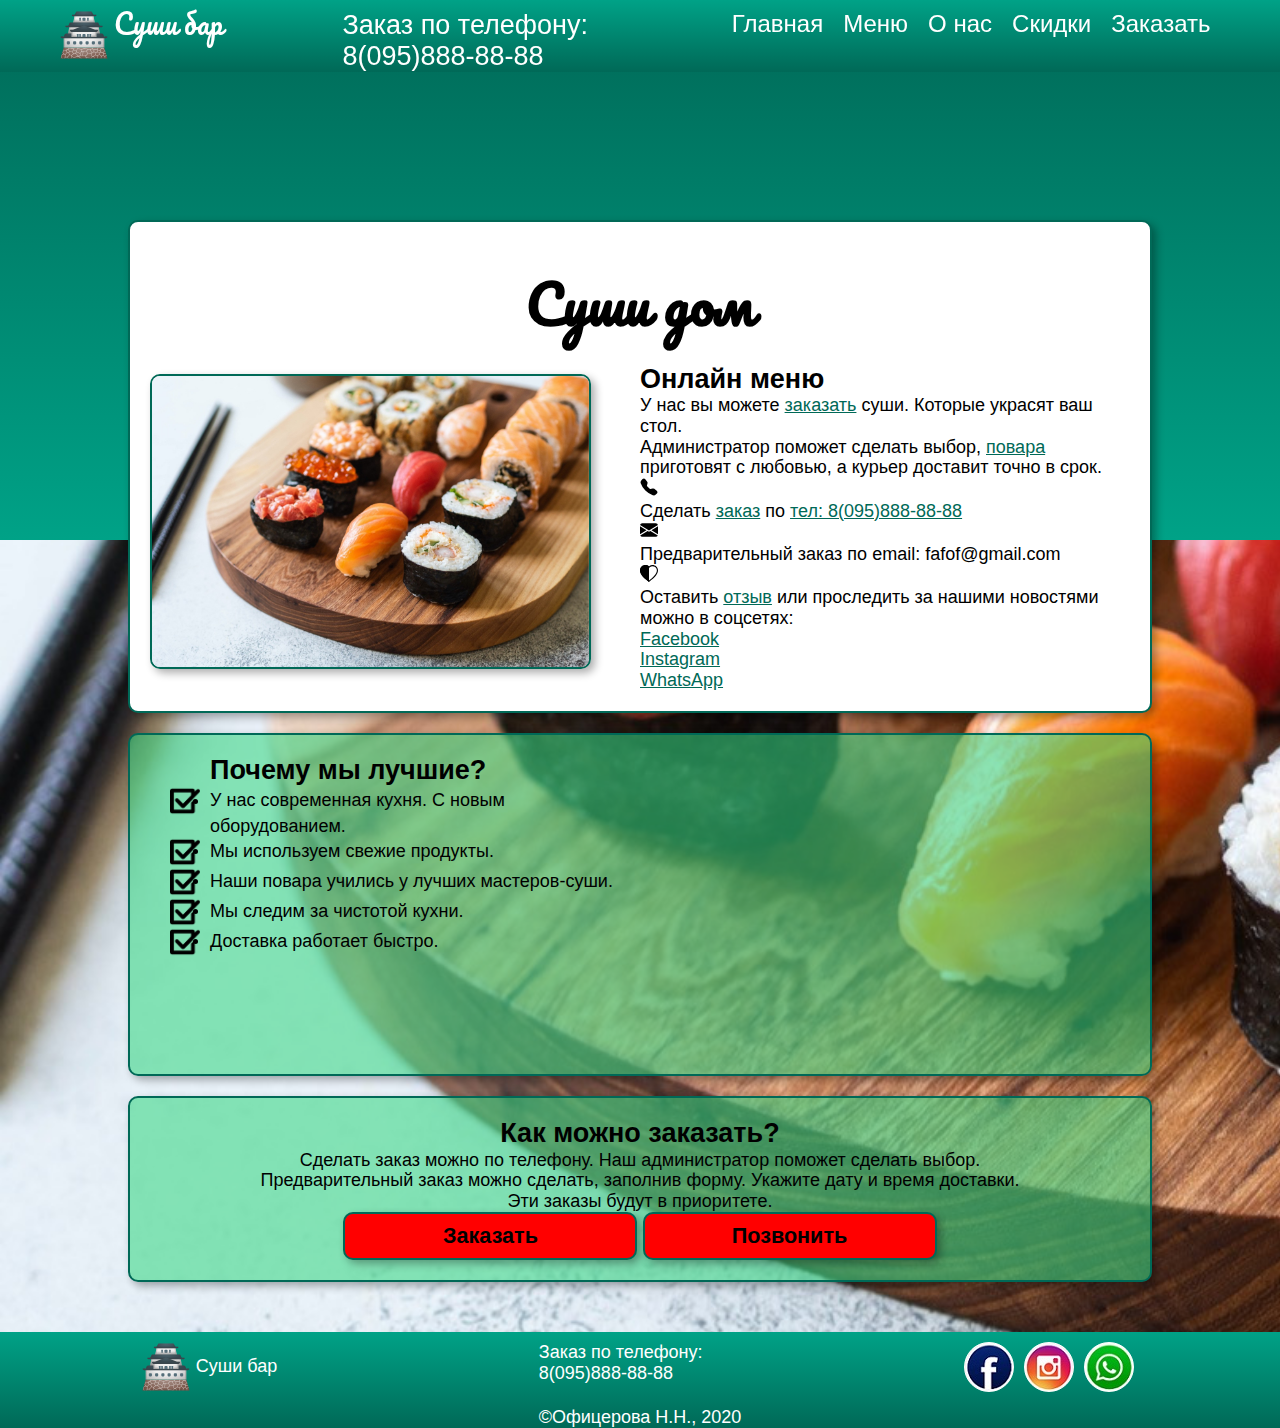
==== commit 488e4815: "Update index.html" ====
--- a/index.html
+++ b/index.html
@@ -58,16 +58,16 @@
          </p>
          <div class="container">
            <div class="row">
-             <div class="col-1">
+             <div class="col-1 float-right">
                <svg width="1em" height="1em" viewBox="0 0 16 16" class="bi bi-telephone-fill" fill="currentColor" xmlns="http://www.w3.org/2000/svg">
                 <path fill-rule="evenodd" d="M2.267.98a1.636 1.636 0 0 1 2.448.152l1.681 2.162c.309.396.418.913.296 1.4l-.513 2.053a.636.636 0 0 0 .167.604L8.65 9.654a.636.636 0 0 0 .604.167l2.052-.513a1.636 1.636 0 0 1 1.401.296l2.162 1.681c.777.604.849 1.753.153 2.448l-.97.97c-.693.693-1.73.998-2.697.658a17.47 17.47 0 0 1-6.571-4.144A17.47 17.47 0 0 1 .639 4.646c-.34-.967-.035-2.004.658-2.698l.97-.969z"/>
                </svg>
 
              </div>
              <div class="col-11">
-               Сделать <a href="order.html">заказ</a> по  тел: 8(095)888-88-88
+               Сделать <a href="order.html">заказ</a> по <a href="tel:80958888888"> тел: 8(095)888-88-88</a>
              </div>
-             <div class="col-1">
+             <div class="col-1 float-right">
                <svg width="1em" height="1em" viewBox="0 0 16 16" class="bi bi-envelope-fill" fill="currentColor" xmlns="http://www.w3.org/2000/svg">
                 <path fill-rule="evenodd" d="M.05 3.555A2 2 0 0 1 2 2h12a2 2 0 0 1 1.95 1.555L8 8.414.05 3.555zM0 4.697v7.104l5.803-3.558L0 4.697zM6.761 8.83l-6.57 4.027A2 2 0 0 0 2 14h12a2 2 0 0 0 1.808-1.144l-6.57-4.027L8 9.586l-1.239-.757zm3.436-.586L16 11.801V4.697l-5.803 3.546z"/>
                </svg>
@@ -75,7 +75,7 @@
              <div class="col-11">
                Предварительный  заказ по email: fafof@gmail.com
              </div>
-             <div class="col-1">
+             <div class="col-1 float-right">
                <svg width="1em" height="1em" viewBox="0 0 16 16" class="bi bi-heart-half" fill="currentColor" xmlns="http://www.w3.org/2000/svg">
                 <path fill-rule="evenodd" d="M8 1.314C3.562-3.248-7.534 4.735 8 15V1.314z"/>
                 <path fill-rule="evenodd" d="M8 2.748l-.717-.737C5.6.281 2.514.878 1.4 3.053c-.523 1.023-.641 2.5.314 4.385.92 1.815 2.834 3.989 6.286 6.357 3.452-2.368 5.365-4.542 6.286-6.357.955-1.886.838-3.362.314-4.385C13.486.878 10.4.28 8.717 2.01L8 2.748zM8 15C-7.333 4.868 3.279-3.04 7.824 1.143c.06.055.119.112.176.171a3.12 3.12 0 0 1 .176-.17C12.72-3.042 23.333 4.867 8 15z"/>
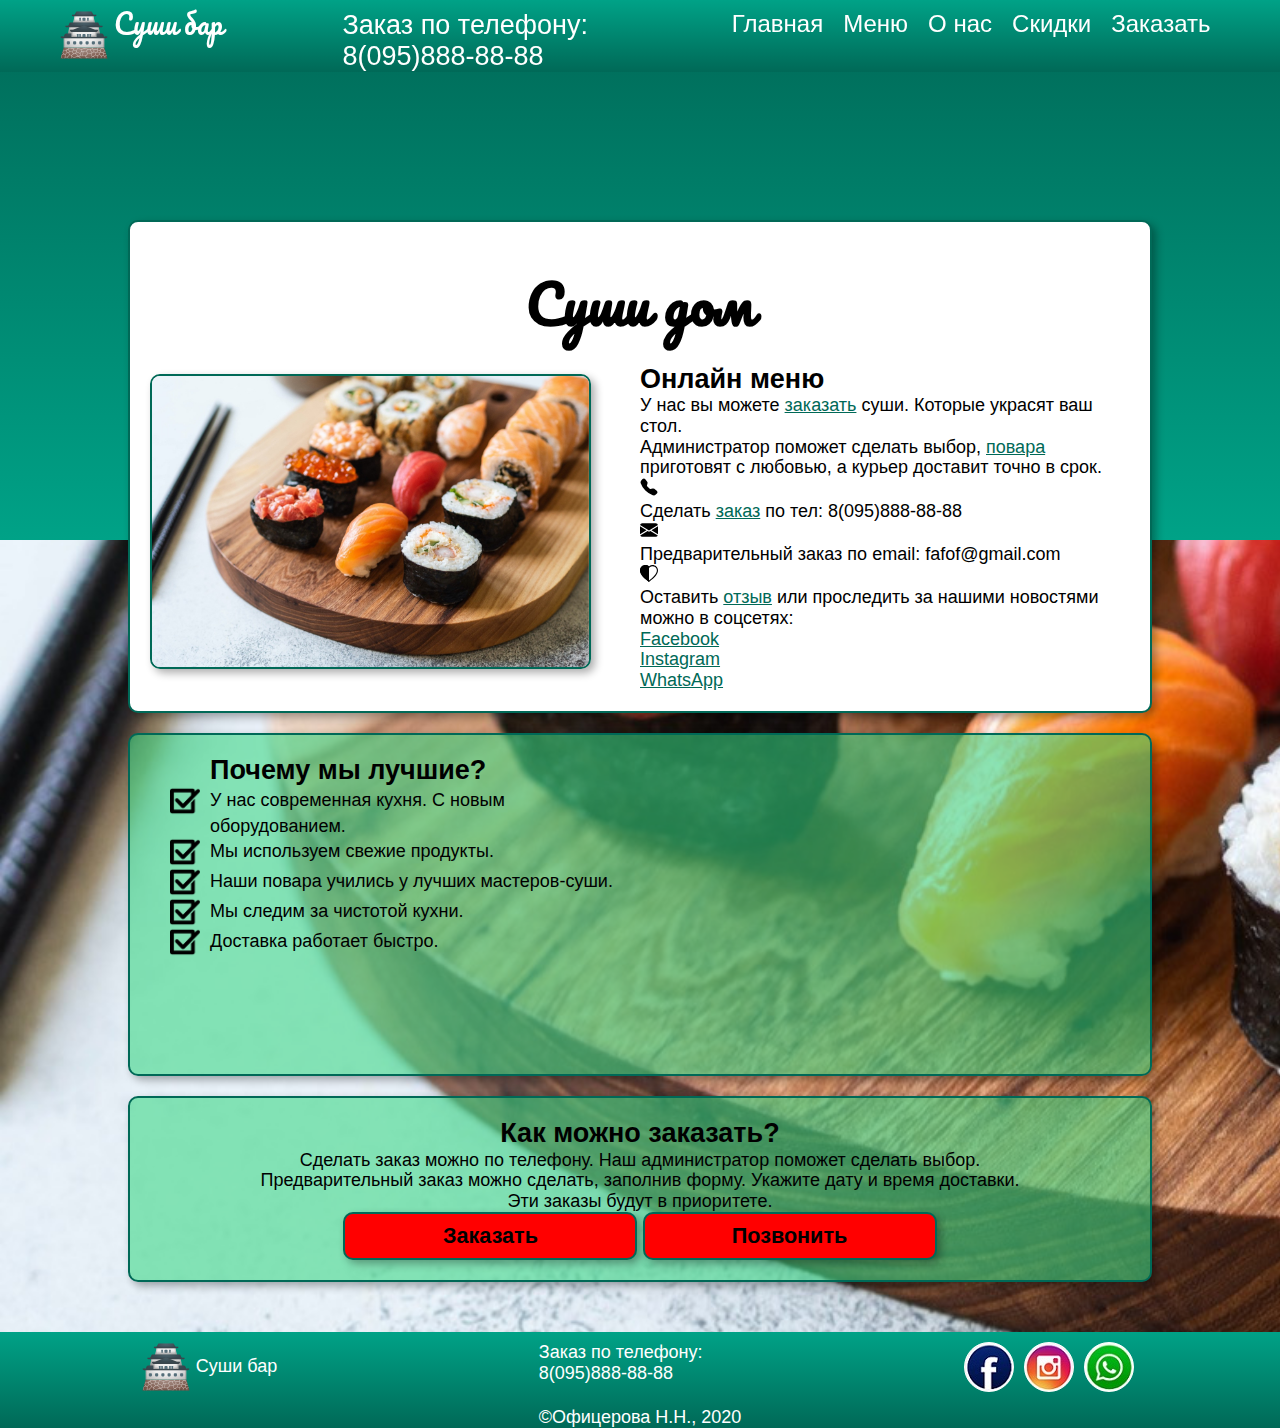
==== commit c157fecb: "адаптив видео" ====
--- a/index.html
+++ b/index.html
@@ -44,13 +44,13 @@
 
   </header>
   <main>
-    <section class="home clearfix borderShadov">
+    <section class="home clearfix borderShadov flex">
       <h1>Суши дом</h1>
-      <div class="home_img left  ">
+      <div class="home_img">
         <img src="img/pochemu-sushi.jpg" alt="foto"class="imag1 borderShadov">
         <!-- <img src="img/product.jpg" alt="foto" class=" imag2 borderShadov"> -->
       </div>
-      <div class="home_text right">
+      <div class="home_text">
 
         <h2>Онлайн меню</h2>
         <p>У нас вы можете <a href="order.html">заказать</a> суши. Которые украсят ваш стол. <br>
@@ -58,16 +58,16 @@
          </p>
          <div class="container">
            <div class="row">
-             <div class="col-1 float-right">
+             <div class="col-1">
                <svg width="1em" height="1em" viewBox="0 0 16 16" class="bi bi-telephone-fill" fill="currentColor" xmlns="http://www.w3.org/2000/svg">
                 <path fill-rule="evenodd" d="M2.267.98a1.636 1.636 0 0 1 2.448.152l1.681 2.162c.309.396.418.913.296 1.4l-.513 2.053a.636.636 0 0 0 .167.604L8.65 9.654a.636.636 0 0 0 .604.167l2.052-.513a1.636 1.636 0 0 1 1.401.296l2.162 1.681c.777.604.849 1.753.153 2.448l-.97.97c-.693.693-1.73.998-2.697.658a17.47 17.47 0 0 1-6.571-4.144A17.47 17.47 0 0 1 .639 4.646c-.34-.967-.035-2.004.658-2.698l.97-.969z"/>
                </svg>
 
              </div>
              <div class="col-11">
-               Сделать <a href="order.html">заказ</a> по <a href="tel:80958888888"> тел: 8(095)888-88-88</a>
+               Сделать <a href="order.html">заказ</a> по  тел: 8(095)888-88-88
              </div>
-             <div class="col-1 float-right">
+             <div class="col-1">
                <svg width="1em" height="1em" viewBox="0 0 16 16" class="bi bi-envelope-fill" fill="currentColor" xmlns="http://www.w3.org/2000/svg">
                 <path fill-rule="evenodd" d="M.05 3.555A2 2 0 0 1 2 2h12a2 2 0 0 1 1.95 1.555L8 8.414.05 3.555zM0 4.697v7.104l5.803-3.558L0 4.697zM6.761 8.83l-6.57 4.027A2 2 0 0 0 2 14h12a2 2 0 0 0 1.808-1.144l-6.57-4.027L8 9.586l-1.239-.757zm3.436-.586L16 11.801V4.697l-5.803 3.546z"/>
                </svg>
@@ -75,7 +75,7 @@
              <div class="col-11">
                Предварительный  заказ по email: fafof@gmail.com
              </div>
-             <div class="col-1 float-right">
+             <div class="col-1">
                <svg width="1em" height="1em" viewBox="0 0 16 16" class="bi bi-heart-half" fill="currentColor" xmlns="http://www.w3.org/2000/svg">
                 <path fill-rule="evenodd" d="M8 1.314C3.562-3.248-7.534 4.735 8 15V1.314z"/>
                 <path fill-rule="evenodd" d="M8 2.748l-.717-.737C5.6.281 2.514.878 1.4 3.053c-.523 1.023-.641 2.5.314 4.385.92 1.815 2.834 3.989 6.286 6.357 3.452-2.368 5.365-4.542 6.286-6.357.955-1.886.838-3.362.314-4.385C13.486.878 10.4.28 8.717 2.01L8 2.748zM8 15C-7.333 4.868 3.279-3.04 7.824 1.143c.06.055.119.112.176.171a3.12 3.12 0 0 1 .176-.17C12.72-3.042 23.333 4.867 8 15z"/>
@@ -99,8 +99,8 @@
 
       </div>
     </section>
-    <section class="video clearfix borderShadov">
-      <div class="video-text left">
+    <section class="video clearfix borderShadov flex">
+      <div class="video-text ">
         <h2>Почему мы лучшие?</h2>
         <ul>
           <li>У нас современная кухня. С новым оборудованием.</li>
@@ -110,7 +110,7 @@
           <li>Доставка работает быстро.</li>
         </ul>
       </div>
-      <div class="video-video right">
+      <div class="video-video">
       <div class="videobox">
         <iframe width="360" height="295" src="https://www.youtube.com/embed/T6oSECa08k0"
         frameborder="0" allow="accelerometer; autoplay; clipboard-write; encrypted-media;
--- a/css/style.css
+++ b/css/style.css
@@ -106,16 +106,10 @@
   border-radius: 10px;
   box-shadow: 4px 4px 8px 0px rgba(1, 1, 1, 0.32);
 }
-.left{
-  width: 50%;
-  float: left;
-}
-.right{
-  width: 50%;
-    float: right;
-}
+
 button{
  width: 30%;
+ min-width: 70px;
  padding: 10px;
  background-color: red;
  border-radius: 15px;
@@ -166,18 +160,32 @@
   background-color: #fff;
 }
 
+.flex{
+  display: flex;
+  flex-wrap: wrap;
+  justify-content: space-around;
+}
+.home .home_img, .home_text, .video-video, .video-text{
+  width: 50%;
+  min-width: 300px;
+}
+
+
+
 .home .home_img img{
   width: 90%;
   margin-top: 10px;
 }
+.home .home_img img:hover{
+  transform: rotate(5deg);
+  transition: 0.8s;
+}
 
 .imag1{
   position: relative;
-  animation: anim1 2s ease infinite alternate;
-}
-.imag2{
-  /* animation: anim1 10s ease infinite alternate; */
-}
+  animation: anim1 2s ease  alternate;
+}
+
 @keyframes anim1 {
 0% {
 
@@ -186,7 +194,7 @@
   transform: translateY(200px);
 }
 
-}
+
 100% {
   opacity: 1;
   transform: scale(1.1);
@@ -435,6 +443,14 @@
   .imag1{
     animation: none;
   }
+
+  button{
+    width: 100%;
+  }
+  h1{
+    font-size: 40px;
+    margin-top: 50px;
+  }
   /* section.video{
     display: none;
   } */
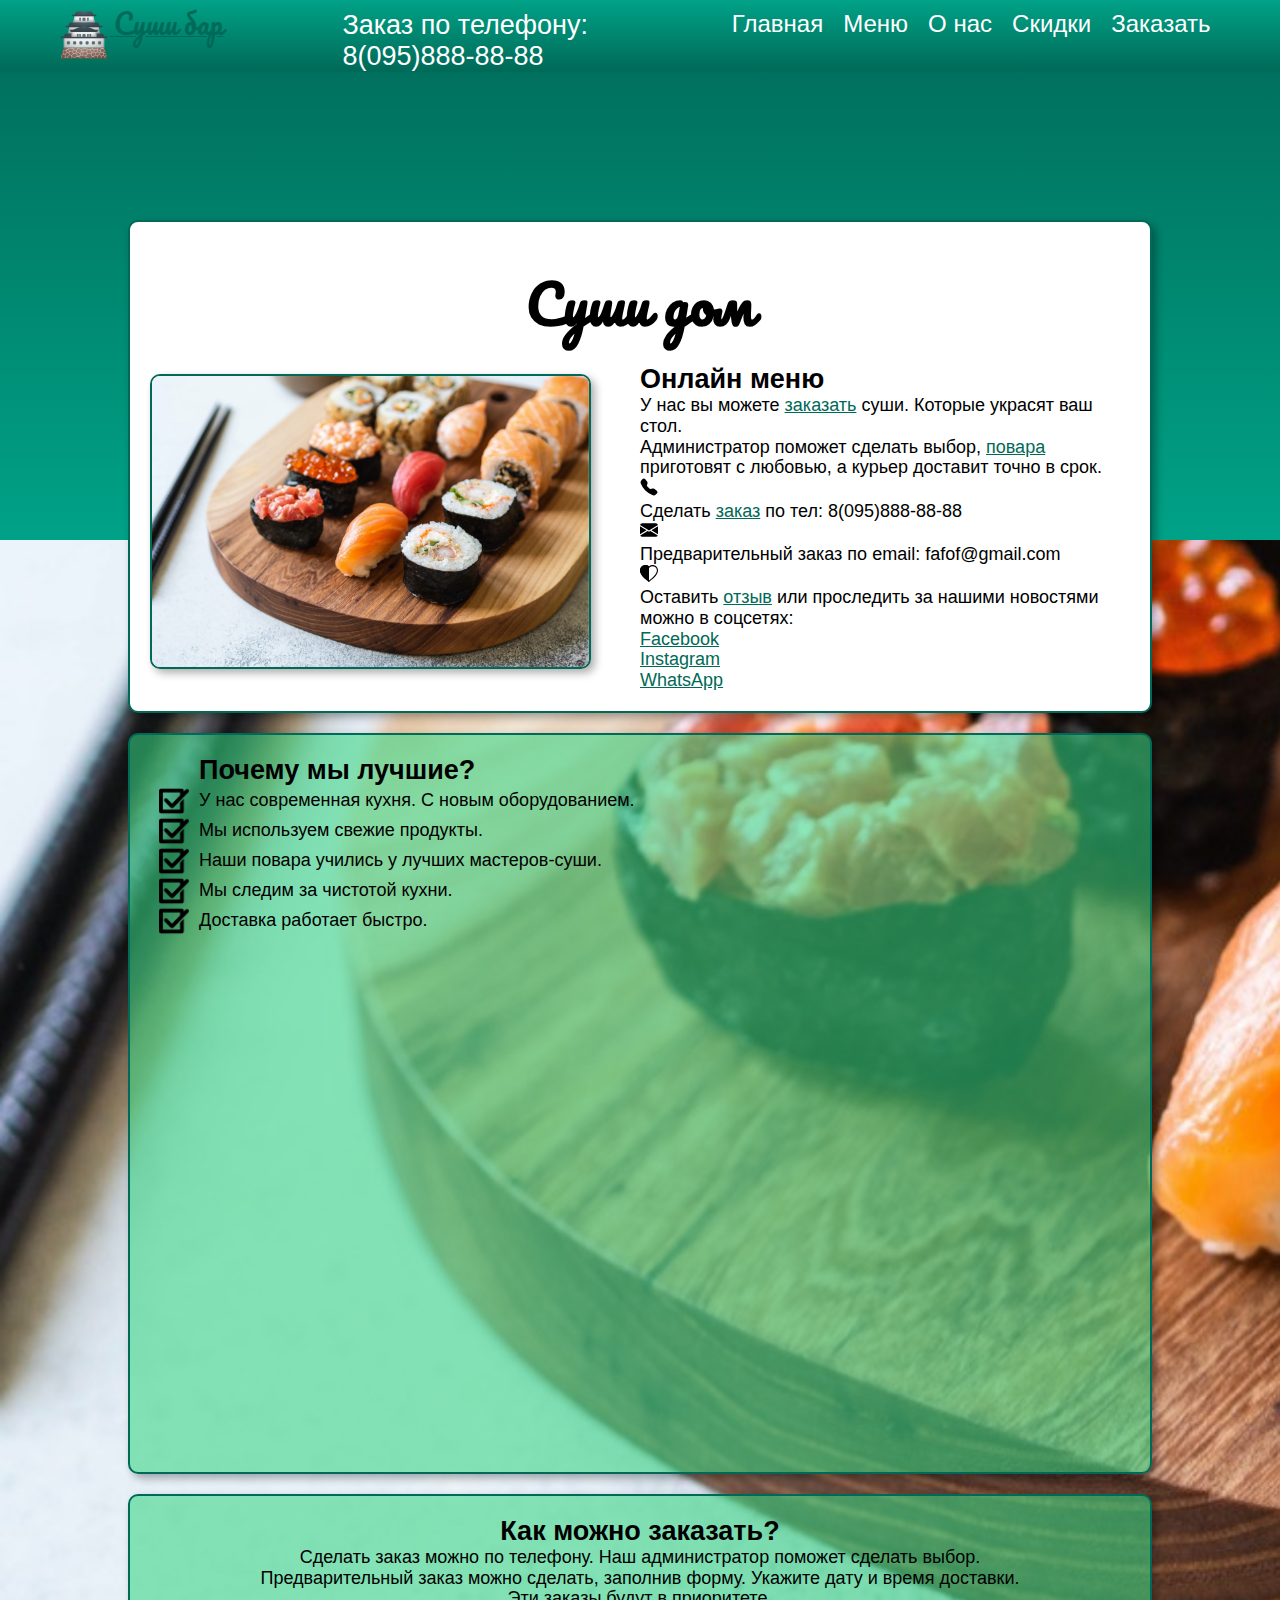
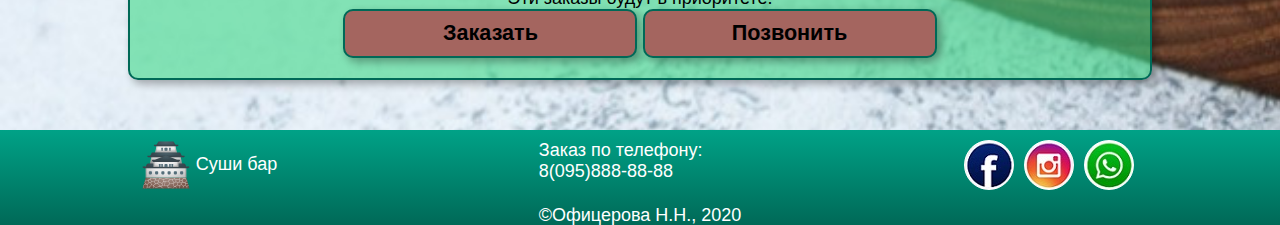
==== commit b3cc075a: "Добавлен JS" ====
--- a/index.html
+++ b/index.html
@@ -11,25 +11,29 @@
   <link rel="stylesheet" href="css/style.css">
   <link rel="icon" href="img/favicon.ico" type="image/x-icon">
   <title>Суши на дом</title>
+  <script src="https://ajax.googleapis.com/ajax/libs/jquery/3.6.0/jquery.min.js"></script>
 </head>
 <body>
   <header>
     <div class="header">
       <div class="logo">
+      <a href="#">
         <img src="img/logo.svg" alt="">
         <span>Суши бар</span>
+      </a>
       </div>
       <div class="contact">Заказ по телефону:<br> 8(095)888-88-88</div>
       <div class="menu">
         <div class="conteiner">
             <div class="center">
-          <input type="checkbox"id="menu-checkbox">
+          <!-- <input type="checkbox"id="menu-checkbox"> -->
+          <span id="open">&#9776;</span>
+          <span id="close">&#10006;</span>
           <nav role="navigation">
-            <label for="menu-checkbox" class="toogle-button" data-open="&#9776;" data-close="&#10006;"></label>
+            <!-- <label for="menu-checkbox" class="toogle-button" data-open="&#9776;" data-close="&#10006;"></label> -->
             <ul class="main-menu">
-              <li>
-                <a href="#" class="active">Главная</a>
-              </li>
+
+              <li><a href="#" class="active">Главная</a></li>
               <li><a href="menu.html">Меню</a></li>
               <li><a href="about.html">О нас</a></li>
               <li><a href="sale.html">Скидки</a></li>
@@ -99,7 +103,7 @@
 
       </div>
     </section>
-    <section class="video clearfix borderShadov flex">
+    <section class="video clearfix borderShadov ">
       <div class="video-text ">
         <h2>Почему мы лучшие?</h2>
         <ul>
@@ -111,11 +115,20 @@
         </ul>
       </div>
       <div class="video-video">
-      <div class="videobox">
+        <div class="videos">
+        <div class="videos_wrapper">
+          <div class="video_itam">
+            <iframe width="360" height="295" src="https://www.youtube.com/embed/T6oSECa08k0"
+            frameborder="0" allow="accelerometer; autoplay; clipboard-write; encrypted-media;
+               gyroscope; picture-in-picture" allowfullscreen></iframe>
+          </div>
+        </div>
+      </div>
+      <!-- <div class="videobox">
         <iframe width="360" height="295" src="https://www.youtube.com/embed/T6oSECa08k0"
         frameborder="0" allow="accelerometer; autoplay; clipboard-write; encrypted-media;
            gyroscope; picture-in-picture" allowfullscreen></iframe>
-      </div>
+      </div> -->
       </div>
 
 
@@ -150,6 +163,6 @@
     </div>
 
   </footer>
-
+<script src="js/script.js" charset="utf-8"></script>
 </body>
 </html>
--- a/css/style.css
+++ b/css/style.css
@@ -37,6 +37,9 @@
   vertical-align: middle;
   margin-top: 10px;
 }
+.logo{
+  cursor: pointer;
+}
 
 header .header .logo span{
   font-size: 1.5em;
@@ -59,6 +62,9 @@
   width: 100%;
   padding: 10px;
   position: relative;
+}
+#open, #close{
+  display: none;
 }
 
 .main-menu{
@@ -111,7 +117,7 @@
  width: 30%;
  min-width: 70px;
  padding: 10px;
- background-color: red;
+ background-color: #a4655f;
  border-radius: 15px;
  font-size: 1.2em;
  font-weight: bold;
@@ -121,6 +127,10 @@
 button:hover{
   background-color: #00A287;
   color:#000;
+}
+
+button:focus {
+  outline:none;
 }
 
 button a{
@@ -145,14 +155,13 @@
 
 }
 a:hover{
-  /* text-decoration: none; */
   color: #00A287;
     transition: 0.5s;
 }
 
 /* главная */
 section.home{
-  /* width: 80%; */
+
   position: relative;
   z-index: 1;
   margin: -350px auto;
@@ -221,6 +230,7 @@
   background-image: url(../img/check.png);
   background-repeat: no-repeat;
   margin-right: 10px;
+    /* margin-left: 20px; */
   vertical-align: middle;
   margin-left: -40px;
 
@@ -231,6 +241,7 @@
 .clearfix::before, .clearfix::after{
   content: " ";
   display: table;
+
 }
 .clearfix::after{
   clear: both;
@@ -243,16 +254,34 @@
   padding: 20px;
 
 }
-.videobox{
+
+.video-text, .video-video{
+  /* padding-left: 60px; */
   width: 90%;
   margin: 0 auto;
 }
-.videobox iframe{
-  width: 100%;
-
-}
 .video-text{
-  padding-left: 60px;
+  margin-bottom: 20px;
+
+}
+
+.videos {
+  width: 100%;
+}
+.videos .videos_wrapper {
+  max-width: 1440px;
+  margin: 0 auto;
+  position: relative;
+}
+.videos .videos_wrapper .video_itam {
+  padding-top: 56.25%;
+}
+.videos .videos_wrapper .video_itam iframe {
+  position: absolute;
+  top: 0;
+  left: 0;
+  width: 100%;
+  height: 100%;
 }
 
 
@@ -345,13 +374,17 @@
      color: #fff;
    }
     .main-menu{
-      display: none;
-  position: absolute;
-  top:0px;
+  /* display: none; */
+  position: fixed;
+  top:10px;
   right: 0;
   padding: 20px;
   background-color:   #006957;
+  /* background-color: inherit; */
   border-radius: 15px;
+  display: block;
+  margin-right:-500px;
+  transition: 1s;
 
     }
     .main-menu li{
@@ -388,11 +421,31 @@
       top: -130px;
 
     }
-    #menu-checkbox:checked + nav .main-menu{
+ .center{
+   position: relative;
+ }
+
+    #open{
+      display: block;
+      position: fixed;
+      top:10px;
+      left: 10px;
+      font-size: 35px;
+    }
+    #close{
+      display: none;
+      position: fixed;
+      top:10px;
+      left: 10px;
+      font-size: 35px;
+    }
+   /* nav .main-menu{
      display: block;
-       animation: menuAnim 2s linear 1;
-    }
-    @keyframes menuAnim {
+     margin-right:-500px;
+     transition: 1s; */
+       /* animation: menuAnim 2s linear 1; */
+    /* } */
+    /* @keyframes menuAnim {
   0%{
     right:-160px;
   }
@@ -401,13 +454,13 @@
   }
   100%{
     right:0px;
-  }
-}
-#menu-checkbox + nav .main-menu{
+  } */
+/* } */
+/* #menu-checkbox + nav .main-menu{
  display: block;
-   animation: meAnim 2s linear 1  forwards ;
-}
-@keyframes meAnim {
+   /* animation: meAnim 2s linear 1  forwards ; */
+/* } */
+/* @keyframes meAnim {
 0%{
 right:0px;
 }
@@ -416,16 +469,16 @@
 }
 100%{
 right:-160px;
-}
-}
-
-    #menu-checkbox + nav .toogle-button::after{
+} */
+/* }  */
+
+    /* #menu-checkbox + nav .toogle-button::after{
       content: attr(data-open);
 
     }
     #menu-checkbox:checked + nav .toogle-button::after{
       content: attr(data-close);
-  }
+  } */
   section{
     width: 100%;
   }
